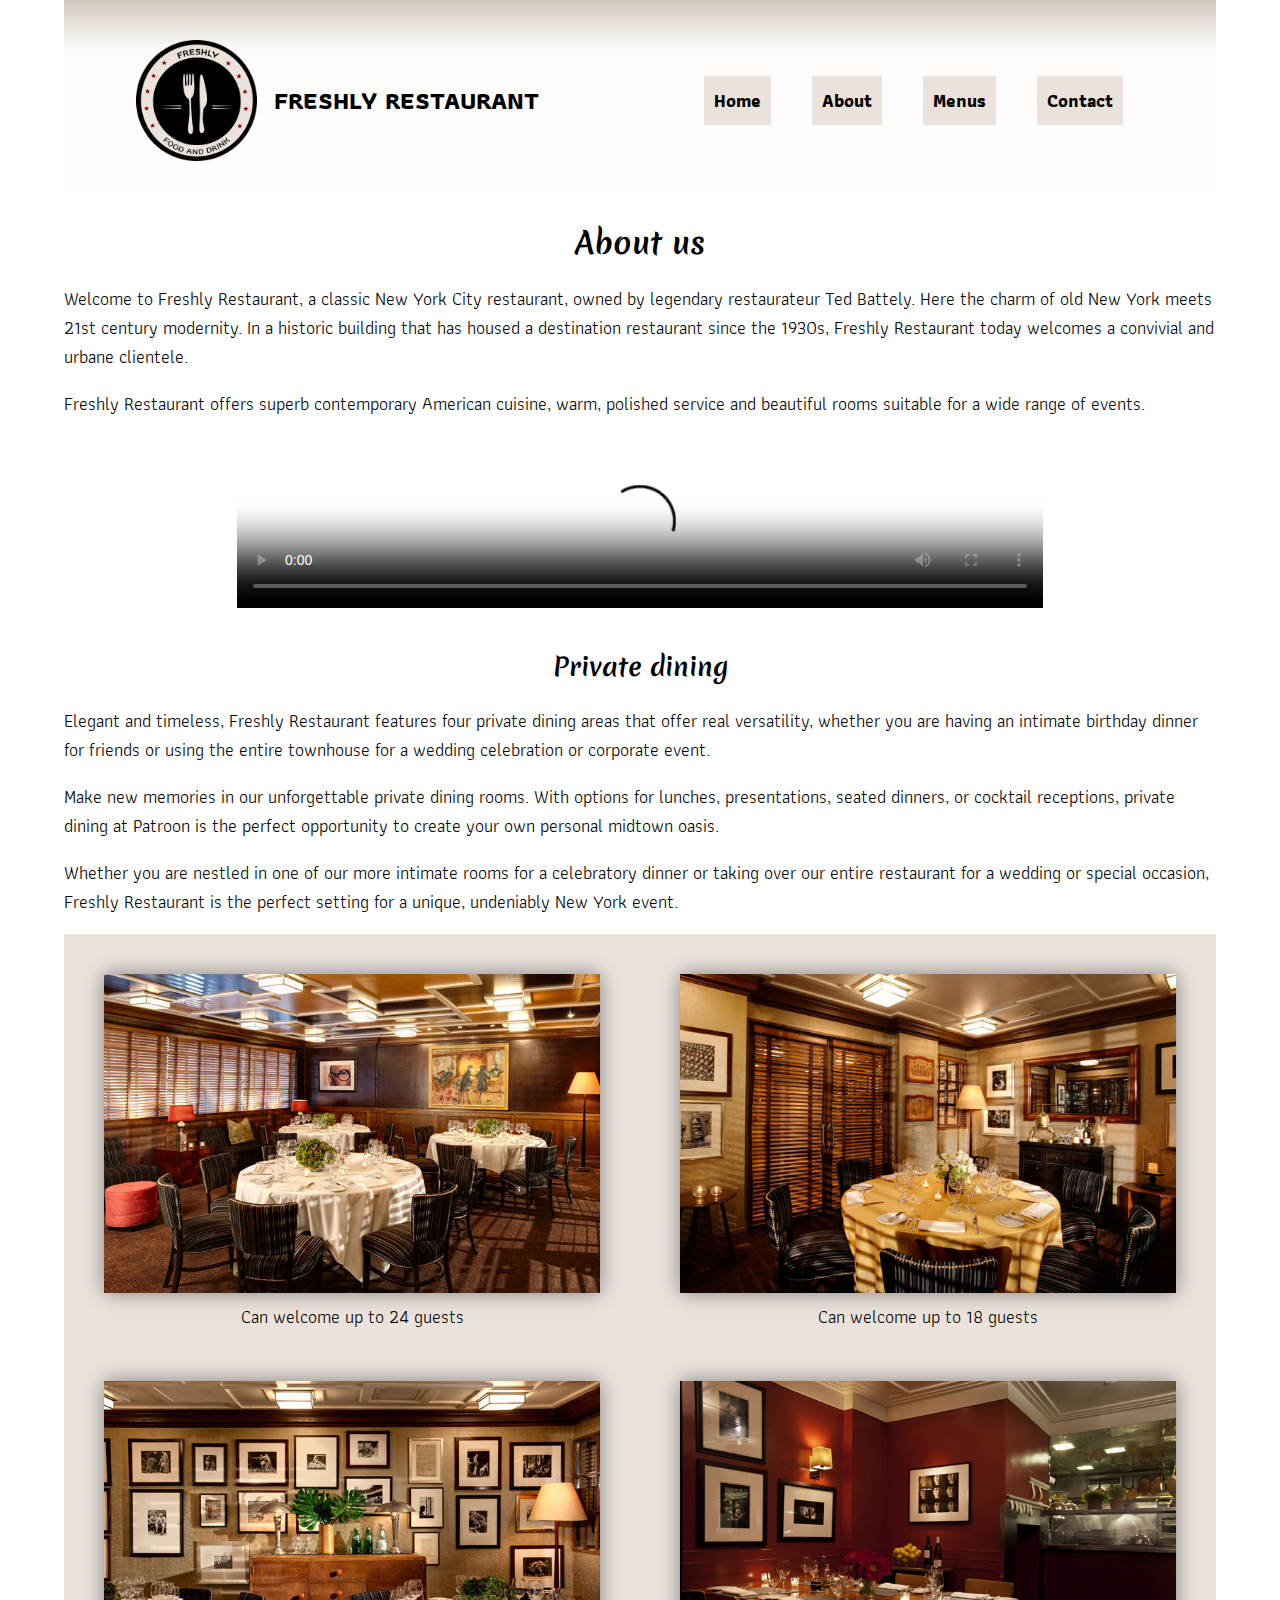
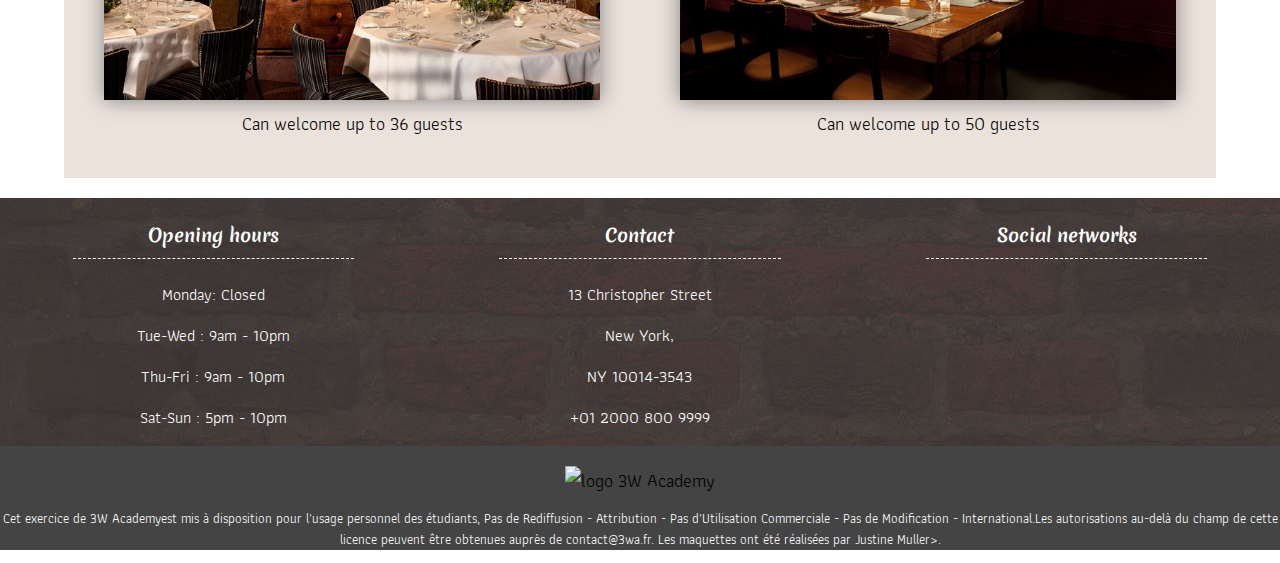
==== about.html @ e085c5de "Add files via upload" ====
<!DOCTYPE html>
<html lang="en">
<head>
    <meta charset="UTF-8">
    <meta name="viewport" content="width=device-width, initial-scale=1.0">
    <title>About Us</title>
    <!-- FontAwsome -->
    <script src="https://kit.fontawesome.com/9a299dc914.js" crossorigin="anonymous"></script>
    <!-- GoogleFonts -->
    <link href="https://fonts.googleapis.com/css2?family=Athiti:wght@500&family=Merienda:wght@700&display=swap" rel="stylesheet">

    <!-- CSS Link -->
    <link rel="stylesheet" href="css/flexslider.css" type="text/css">
    <link rel="stylesheet" href="css/style.css">
    <!-------------------------JS------------------------->
    <script src="https://ajax.googleapis.com/ajax/libs/jquery/1.6.2/jquery.min.js"></script>
    <script src="js/jquery.flexslider.js"></script>
    <script type="text/javascript" charset="utf-8">
        $(window).load(function() {
        $('.flexslider').flexslider();
        });
    </script>
</head>
<body>
    <div class="container">
        <header>
            <div id="divlogo">
                <img id="logo" src="images/logo.png" alt="logo"> 
                <a href="#"><strong><i class="fas fa-star"></i> Freshly Restaurant <i class="fas fa-star"></i></strong> </a> 
            </div>
            <nav>          
                <a href="home.html">Home</a>
                <a href="about.html">About</a>
                <a href="#">Menus</a>
                <a href="#">Contact</a>   
            </nav>
        </header>  
        <main id="mainabout">
            <section id="secabout1">
                <h1><i class="fas fa-star"></i> About us <i class="fas fa-star"></i></h1>
                <p>Welcome to Freshly Restaurant, a classic New York City restaurant, owned by legendary restaurateur Ted Battely. Here the charm of old New York meets 21st century modernity. In a historic building that has housed a destination restaurant since the 1930s, Freshly Restaurant today welcomes a convivial and urbane clientele.</p>
                <p>Freshly Restaurant offers superb contemporary American cuisine, warm, polished service and beautiful rooms suitable for a wide range of events.</p>
                
                <video poster="images/poster.png" controls  autoplay loop>
                    <source src="cooking.mp4#" type="video/mp4">
                </video>
            </section>
            <section id="secabout2">
                <div>
                    <h2><i class="fas fa-star"></i> Private dining <i class="fas fa-star"></i></h2>
                    <p>Elegant and timeless, Freshly Restaurant features four private dining areas that offer real versatility, whether you are having an intimate birthday dinner for friends or using the entire townhouse for a wedding celebration or corporate event.</p>
                    <p>Make new memories in our unforgettable private dining rooms. With options for lunches, presentations, seated dinners, or cocktail receptions, private dining at Patroon is the perfect opportunity to create your own personal midtown oasis.</p>
                    <p>Whether you are nestled in one of our more intimate rooms for a celebratory dinner or taking over our entire restaurant for a wedding or special occasion, Freshly Restaurant is the perfect setting for a unique, undeniably New York event.</p>
                </div>
                <div id="secdinner">
                    <article>
                        <figure class="figureabout">
                            <img src="images/dining-1.jpg" alt="dining-1">
                            <figcaption class="figcaptionabout">
                                <span>Can welcome up to 24 guests</span> 
                            </figcaption>
                        </figure>
                    </article>
                    <article>
                        <figure class="figureabout">
                            <img src="images/dining-2.jpg" alt="dining-2">
                            <figcaption class="figcaptionabout">
                                <span>Can welcome up to 18 guests</span> 
                            </figcaption>
                        </figure>
                    </article>
                    <article>
                        <figure class="figureabout">
                            <img src="images/dining-3.jpg" alt="dining-3">
                            <figcaption class="figcaptionabout">
                                <span>Can welcome up to 36 guests</span> 
                            </figcaption>
                        </figure>
                    </article>
                    <article>
                        <figure class="figureabout">
                            <img src="images/dining-4.jpg" alt="dining-4">
                            <figcaption class="figcaptionabout">
                                <span>Can welcome up to 50 guests</span> 
                            </figcaption>
                        </figure>
                    </article>
                </div>
            </section>
        </main>      
    </div>
        <footer>
            <div class="footer">
                <article>
                    <h4>Opening hours</h4>
                    <p>Monday: Closed</p>
                    <p>Tue-Wed : 9am - 10pm</p>
                    <p>Thu-Fri : 9am - 10pm</p>
                    <p>Sat-Sun : 5pm - 10pm</p>
                </article>
                <article>
                    <h4>Contact</h4>
                    <p>13 Christopher Street</p>
                    <p>New York,</p>
                    <p>NY 10014-3543</p>
                    <p>+01 2000 800 9999</p>
                </article>
                <article>
                    <h4>Social networks</h4>
                    <div>
                        <a href="http://www.facebook.com" target="_blank" rel="noopener noreferrer"><i class="fab fa-facebook-f"></i></a>
                        <a href="http://www.instagram.com" target="_blank" rel="noopener noreferrer">  <i class="fab fa-instagram"></i></a>
                        <a href="http://www.pinterest.com" target="_blank" rel="noopener noreferrer"><i class="fab fa-pinterest-p"></i></a>
                       
                    </div>    
                </article>
            </div>
            <img id="logo3wa" src="https://3wa.fr/wp-content/themes/3wa2015/img/logos/big.png" alt="logo 3W Academy">
            <p id="pf">Cet exercice de 3W Academyest mis à disposition pour l'usage personnel des étudiants, Pas de Rediffusion - Attribution - Pas d'Utilisation Commerciale - Pas de Modification - International.Les autorisations au-delà du champ de cette licence peuvent être obtenues auprès de contact@3wa.fr. Les maquettes ont été réalisées par Justine Muller>.</p>
        </footer>
    
</body>
</html>
---- css/style.css ----
html{
    font-size: 62.5%;
}
body{
    max-width: 1400px;
    margin: auto;
    font-family: 'Athiti', sans-serif;
    font-size:1.8rem ;
}
h1, h2, h3, h4{
    font-family: 'Merienda', cursive;
    text-align: center;

}
h1{
    font-size: 3rem;
}
h2{
    font-size: 2.5rem;
}
h3{
    font-size: 2rem;
}

h4{
    font-size: 1.8rem;
    border-bottom: 1px dashed white;
    padding-bottom: 1rem;
}
.footer p{
    font-size:1.6rem ;
    text-align: center;
}



.container{
    width: 90%;
    margin: auto;
}




header{
    
    display: flex;
    justify-content: space-around; 
    padding:4rem 0;
    background: linear-gradient(to bottom, #d1c7bd 0%, rgb(253, 252, 250) 25%,rgb(255, 255, 255) 100% );
    
}
nav{
    width: 40%;
    display: flex;
    justify-content: space-around;
    align-items: center;
}
nav a{
    padding: 1rem;
    background-color: #ebe3db;
    text-decoration: none;
    color: black;
    font-weight: bold;
    display: block;
}

nav a:hover{
    background-color: #4c4343;
    color:white;
}
#divlogo{
    width: 35%;
    display: flex;
    align-items: center;
    justify-content: space-between;   
}
#divlogo a{
    text-decoration: none;
    color: black;
    text-transform: uppercase;
    font-size: 2.5rem;
}
#logo{
    width: 30%;
}
i{
    color: #9b0000;
    font-size: small;
}


#sec2 img {
    width: 40%;
    float: right;
    margin-left: 2rem;
}
#sec3 div article{
    background-color: #ebe2db;
    margin-bottom: 3rem;
    padding: 2rem 0;
}
#art2{
    margin: 0 2rem;
}
    

.figurehome img{
    display: block;
    object-fit: cover;
    max-width: 100%;
}
.figurehome{
    position: relative;
    margin: 0rem;
}
.figcaptionhome{
    display: flex;
    flex-direction: column;
    justify-content: center;
    align-items: center;
    font-size: 2rem;
    opacity: 0;
    background-color: rgba(76, 67, 67, 0.9);
    color: white;
    position: absolute;
    top: 0;
    left: 0;
    right: 0;
    bottom: 0;
}
.figurehome:hover .figcaptionhome{
    opacity: 1;
}
.figcaptionhome::after{
    border: 2px solid white;
    content: "";
    top: 1rem;
    bottom: 1rem;
    left: 1rem;
    right: 1rem;
    position: absolute;
}
#sec3 div article p{
    font-size: 1.8rem;
    padding: 0.5rem 3rem;
    border-bottom: 1px dashed grey;
     
}

#sec3 article a{
    display: block;
    width: 90%;
    text-align: center;
    margin:auto;
    color: white;
    text-decoration: none;
    background-color: #4c4343;
    padding: 1rem 0;
    transition: background-color 4s;
    
}

#sec3 article a:hover{
    background-color: #950000;
}

#sec3 div{
    display: flex;
    justify-content: space-between;
}
.footer{
    background-image: url(../images/footer-bg.jpg);
    color: white;
    display: flex;
    justify-content: space-around;
}

.footer article{
    width: 22%;
}
.footer article div i{
    color: white;
    font-size: x-large;
    margin-right: 2rem;
}
.footer article div{
    display: flex;
    justify-content: center;
}

#logo3wa{
    width: 5%;
    margin: auto;
    padding-top: 2rem;
}
footer{
    text-align: center;
    background-color: #444444;

}
#pf{
    color: white;
    font-size: small;
}

/* page About US */
video{
    width: 70%;
    display: block;
    margin: 4rem auto;
}


#secdinner{
    display: flex;
    flex-wrap: wrap;
    background-color: #ebe2db;
    padding-bottom: 3rem; 
    margin-bottom: 2rem;   
}
#secdinner article{
    width: 50%;
    text-align: center;
    }



#secdinner article:hover{
    transform: scale(1.1);
    opacity: 0.7;
    transition: 3s linear;
}


.figureabout{
    position: relative;
    margin: 4rem;
}
.figcaptionabout{
    position: absolute;
    left: 0;
    right: 0;
    bottom: -3rem;
}
.figureabout:hover .figcaptionabout{
    transform: translateY(-20rem);
    font-weight: bold;
    transition: 3s ease;
    background-color: white;
}

#secdinner article figure img{
    width: 100%;
    box-shadow: 0 0 2rem gray;
}





@media screen and (min-width:768px) and (max-width:1024px){

    #divlogo, nav{
        width: 100%;
        margin-bottom: 4rem;
    }
    nav a{
        width: 100%;
        text-align: center;
    }
    #logo{
        margin-bottom: 2rem;
    }
    header{
        flex-direction: column;
       
    }
    header div{
        flex-direction: column;   
    }
    #sec2 img{
      float: none;
      width: 100%;
      margin-left: 0rem;
    }
    

    #sec3 div{
        flex-direction: column;
    }
    #art2{
        margin: 0rem;
    }
    
}
@media screen and (max-width:767px){
    header{
        flex-direction: column;
    }
    #divlogo, nav{
        width: 100%;
        margin-bottom: 4rem;
    }
    header div{
        flex-direction: column;   
    }
    nav{
        flex-direction: column;   
    }
    nav a{
        width: 100%;
        text-align: center;
        padding: 1rem 0rem;
    }
    #sec2 img{
        float: none;
        width: 100%;
        margin-left: 0rem;
      }
  
      #sec3 div{
          flex-direction: column;
      }
      #art2{
          margin: 0rem;
      }
      .footer{
          flex-direction: column;
      }
      .footer article{
        width: 90%;
        margin: auto;
    }
    #secdinner{
        flex-direction: column;
        padding-bottom: 3rem; 
        margin-bottom: 2rem;   
    }
    #secdinner article{
        width: 100%;
        text-align: center;
        }
}
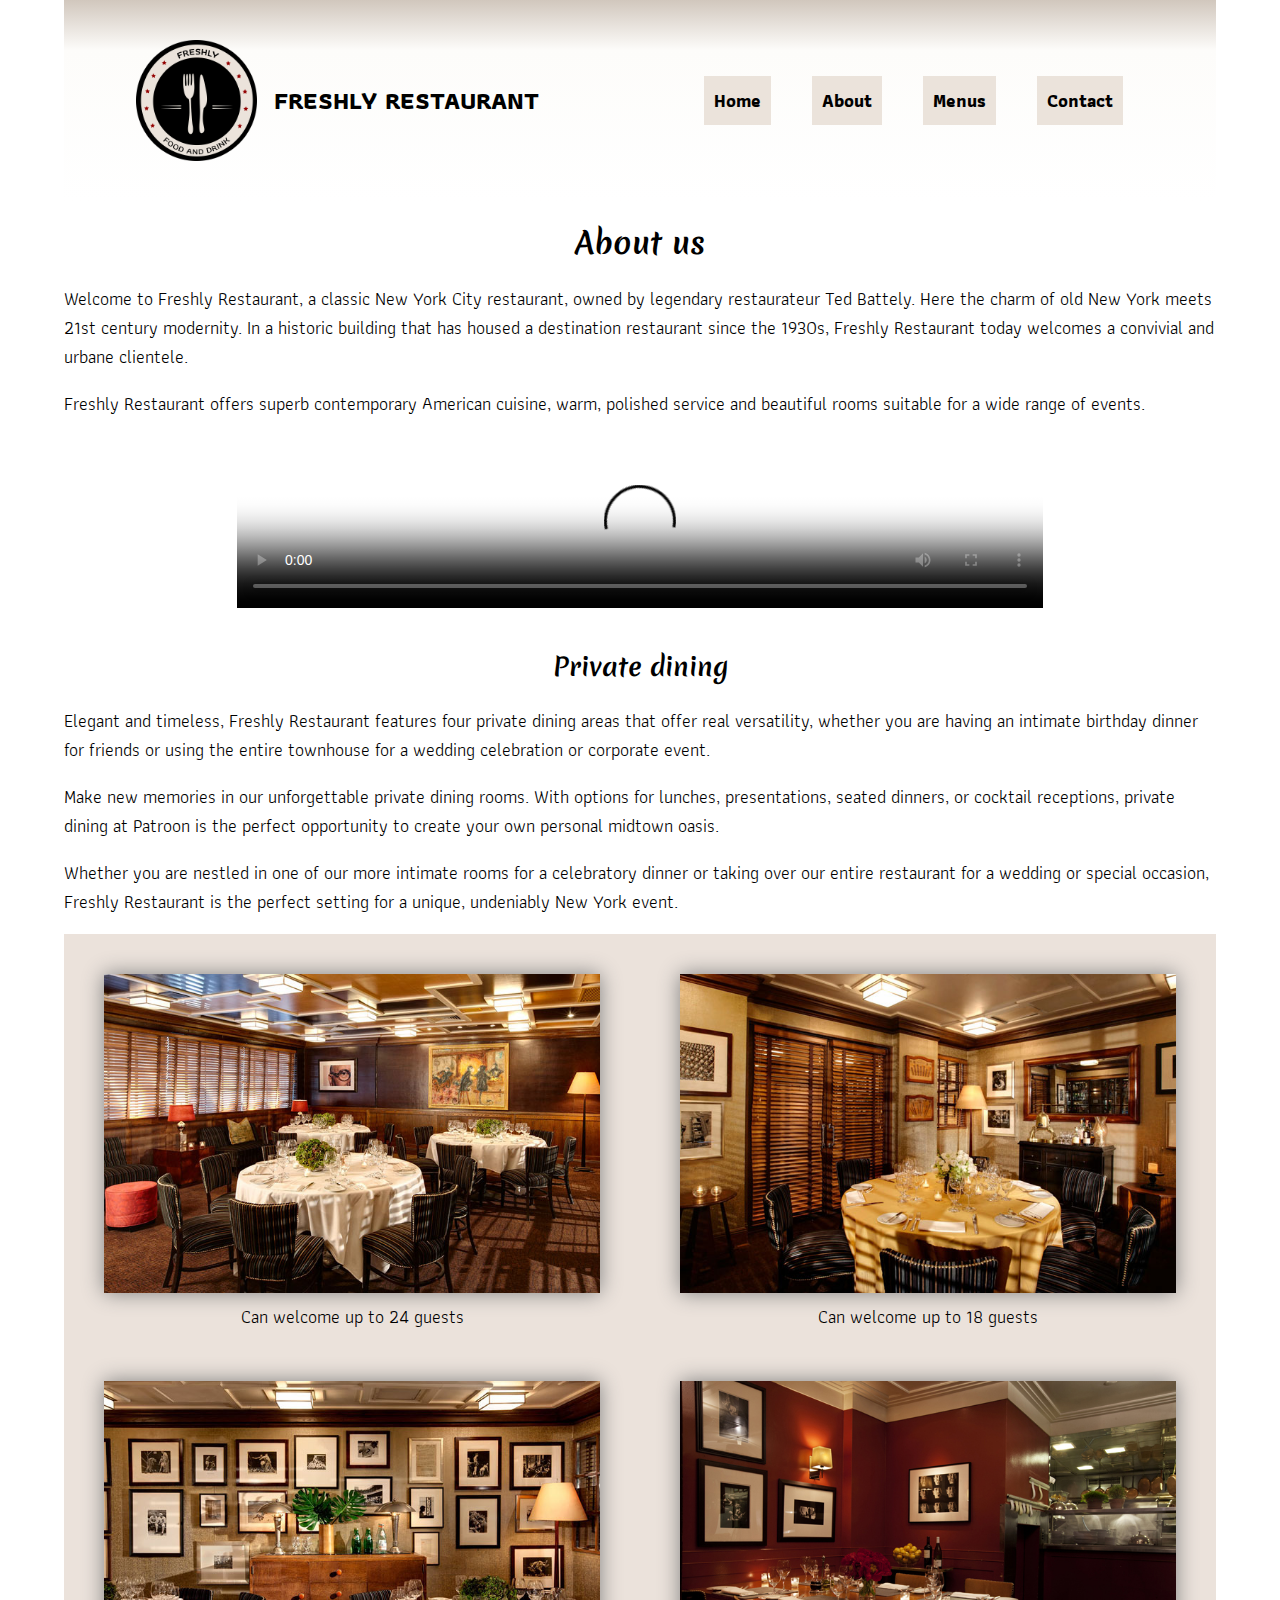
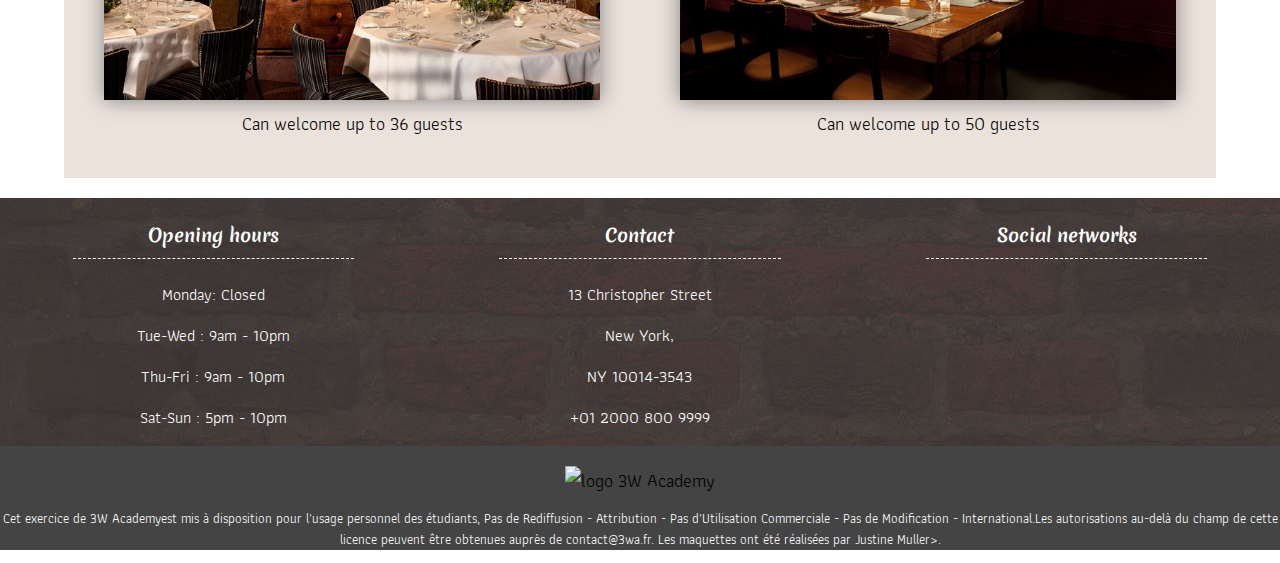
==== commit a8dc3401: "Update about.html" ====
--- a/about.html
+++ b/about.html
@@ -29,7 +29,7 @@
                 <a href="#"><strong><i class="fas fa-star"></i> Freshly Restaurant <i class="fas fa-star"></i></strong> </a> 
             </div>
             <nav>          
-                <a href="home.html">Home</a>
+                <a href="index.html">Home</a>
                 <a href="about.html">About</a>
                 <a href="#">Menus</a>
                 <a href="#">Contact</a>   
@@ -120,4 +120,4 @@
         </footer>
     
 </body>
-</html>+</html>
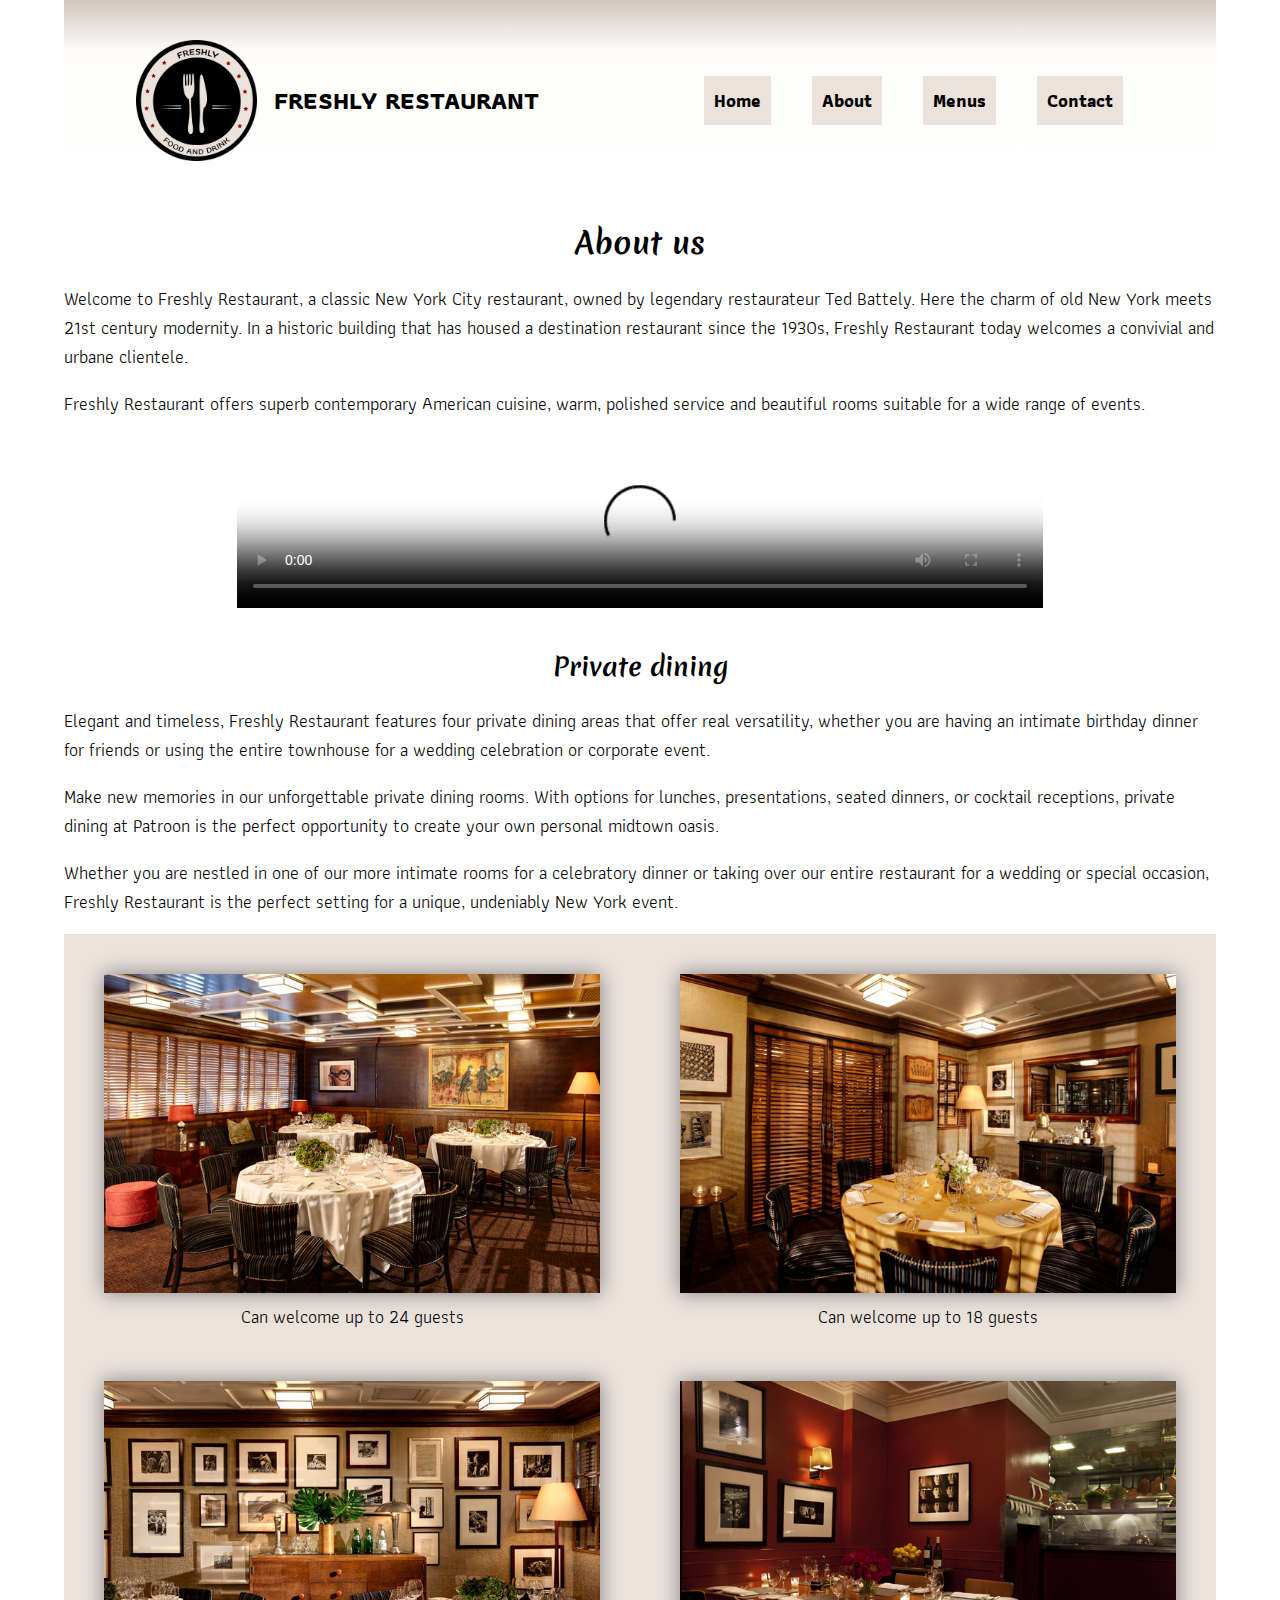
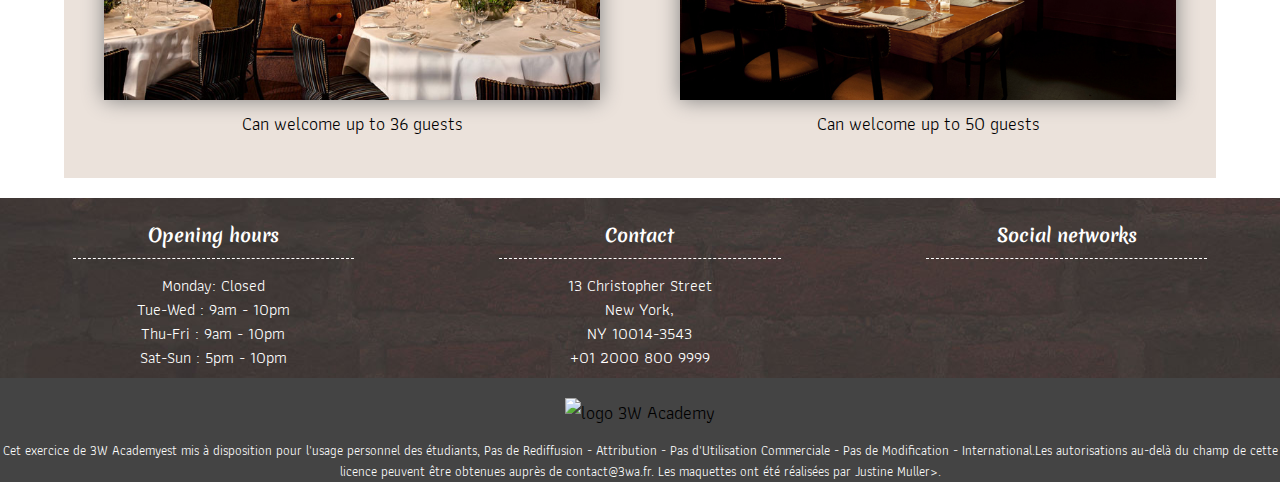
==== commit 05a7fc5d: "Add files via upload" ====
--- a/about.html
+++ b/about.html
@@ -31,8 +31,8 @@
             <nav>          
                 <a href="index.html">Home</a>
                 <a href="about.html">About</a>
-                <a href="#">Menus</a>
-                <a href="#">Contact</a>   
+                <a href="menus.html">Menus</a>
+                <a href="contact.html">Contact</a>   
             </nav>
         </header>  
         <main id="mainabout">
@@ -120,4 +120,4 @@
         </footer>
     
 </body>
-</html>
+</html>--- a/css/style.css
+++ b/css/style.css
@@ -10,7 +10,7 @@
 h1, h2, h3, h4{
     font-family: 'Merienda', cursive;
     text-align: center;
-
+    
 }
 h1{
     font-size: 3rem;
@@ -30,9 +30,8 @@
 .footer p{
     font-size:1.6rem ;
     text-align: center;
-}
-
-
+    line-height: 0.5;
+}
 
 .container{
     width: 90%;
@@ -255,6 +254,126 @@
     box-shadow: 0 0 2rem gray;
 }
 
+#sec1contact{
+    width: 60%;
+    margin: auto;  
+}
+
+#sec1contact h1, #sec1contact p{
+    text-align: center;
+}
+#sec2contact{
+    padding-bottom: 4rem;
+}
+.form1{
+    width: 45%;
+    margin: 1.5rem auto;
+    border: none;
+    display: flex;
+    flex-direction: column;
+}
+form{
+    display: flex;
+    flex-wrap: wrap;
+    background-color: #ebe3db;
+    
+}
+.form2{
+    display: flex;
+    width: 100%;
+    margin-top: 1.5rem;
+    border: none;
+    flex-direction: column;
+}
+.form1 input{
+    padding: 1rem 0;
+    border-radius: 0.5rem;
+    max-block-size: 0.9rem;
+}
+#story{
+    margin-top: 1rem;
+
+}
+#ok{
+    width: 40%;
+    margin: 2rem auto;
+    background-color: #4c4343;
+    color: white;
+    padding: 1rem 0;
+    
+}
+legend, label span{
+    font-family: 'Merienda', cursive;
+    font-size: x-large;
+}
+
+label i{
+    font-size: xx-small;
+}
+#guest{
+    padding-left: 0.5rem;
+}
+
+#sec1menus, #sec2menus, #sec3menus, #sec4menus{
+    text-align: center;
+    margin-bottom: 2rem;
+}
+
+#sec2menus article figure img{
+    max-width: 100%;
+}
+#sec3menus article figure img{
+    max-width: 100%;
+}
+#sec4menus article figure img{
+    max-width: 100%;
+}
+#sec2menus article, #sec3menus article, #sec4menus article{
+    display:flex;
+    justify-content: space-between;
+    flex-wrap: wrap;
+    background-color: #ebe3db;
+    padding: 1rem;
+    
+}
+.figcaptionmenus img{
+    width: 20%;
+}
+
+.figuremenus{
+    position: relative;
+    margin: 1rem;
+    width: 30%;
+}
+.figcaptionmenus{
+    display: flex;
+    flex-direction: column;
+    justify-content: center;
+    align-items: center;
+    font-size: 2rem;
+    opacity: 0;
+    background-color: rgba(76, 67, 67, 0.9);
+    color: white;
+    position: absolute;
+    top: 0;
+    left: 0;
+    right: 0;
+    bottom: 0;
+}
+.figuremenus:hover .figcaptionmenus{
+    opacity: 1;
+    transform: scale(1.1);
+}
+.figcaptionmenus::after{
+    border: 2px solid white;
+    content: "";
+    top: 1rem;
+    bottom: 1rem;
+    left: 1rem;
+    right: 1rem;
+    position: absolute;
+}
+
 
 
 
@@ -292,6 +411,10 @@
     #art2{
         margin: 0rem;
     }
+    .form1{
+        width: 40%;
+    }
+
     
 }
 @media screen and (max-width:767px){
